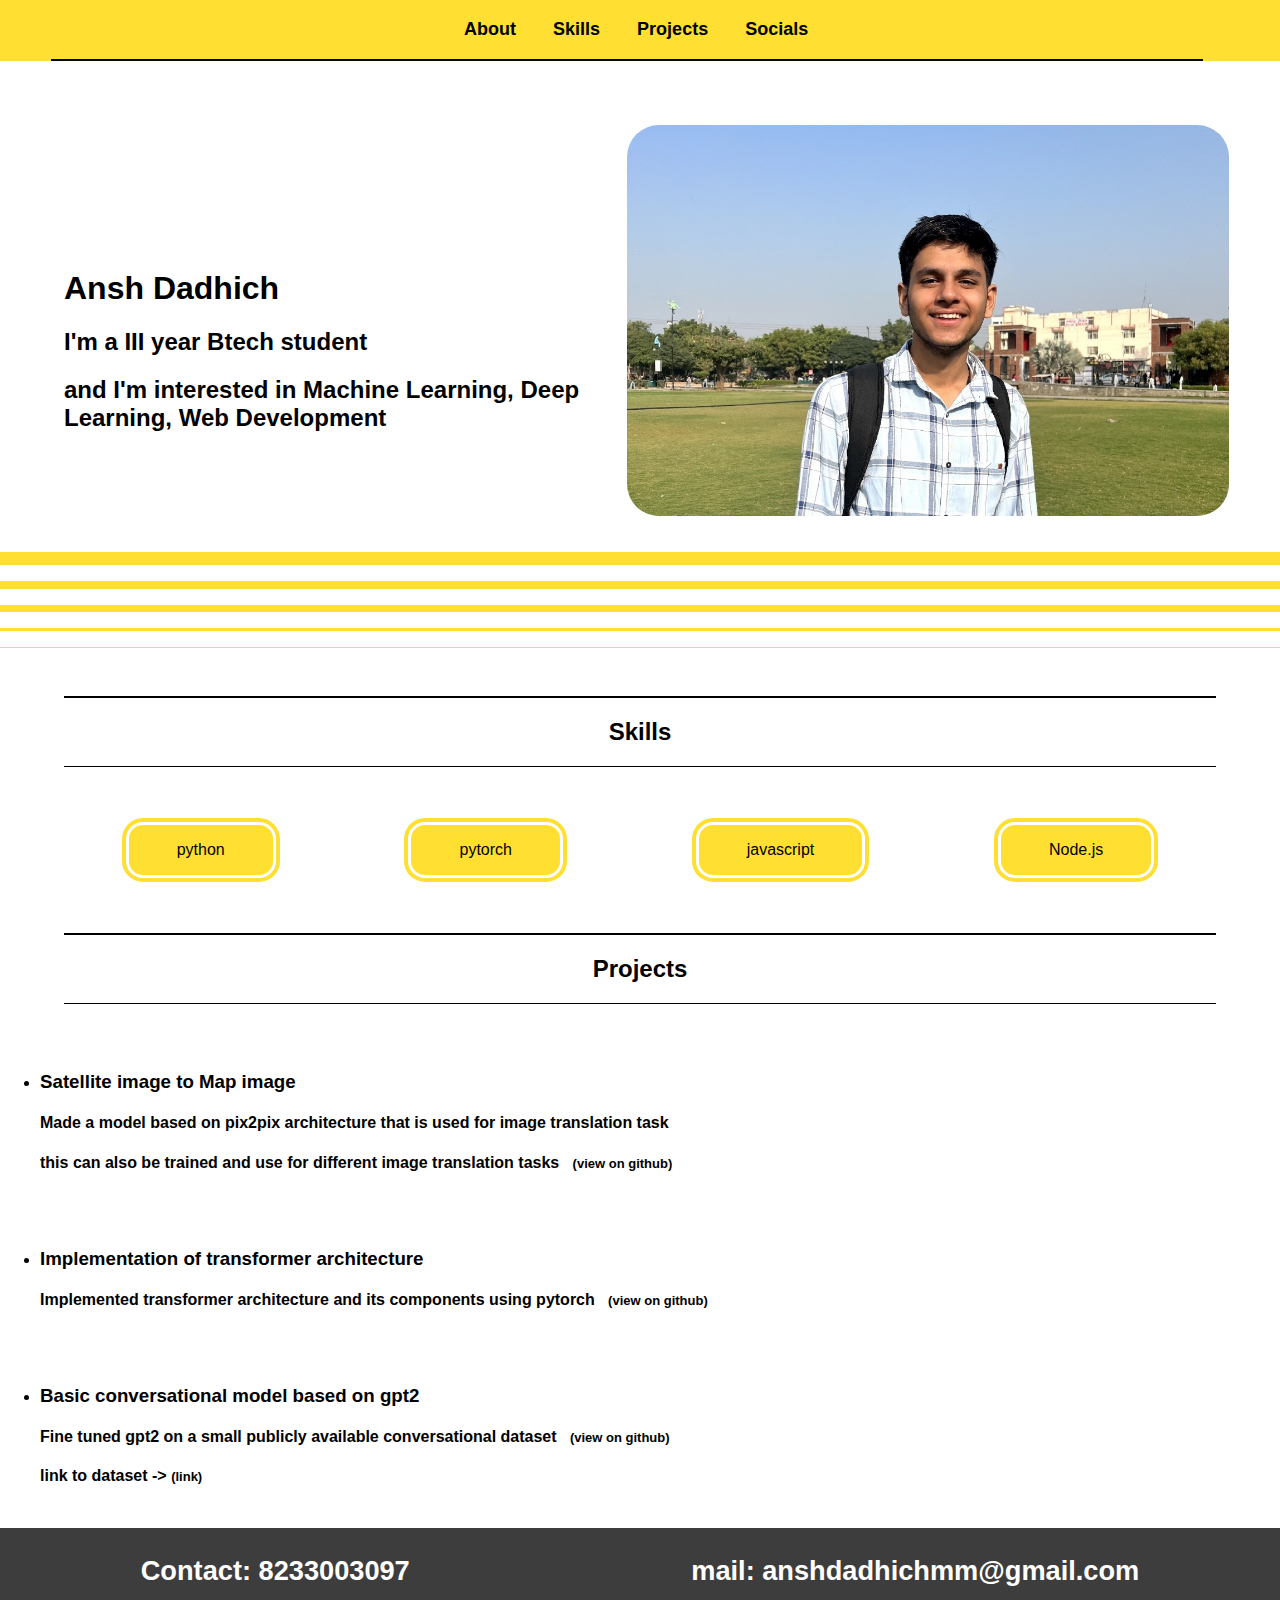
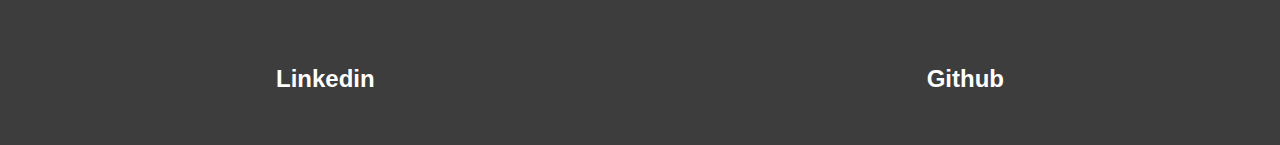
==== index.html @ 2d454268 "Update and rename portfolio.html to index.html" ====
<!DOCTYPE html>
<html lang="en">
<head>
    <meta charset="UTF-8">
    <meta name="viewport" content="width=device-width, initial-scale=1.0">
    <link rel = "stylesheet" href = "portfolio.css">
    <link href="https://fonts.cdnfonts.com/css/code-new-roman-2" rel="stylesheet">
    <title>Ansh Dadhich</title>
</head>
<body>
    <div class = "navbar">
         <div class = "headings">
             <a class = "about_links" href = "#about">About</a>
             <a class = "about_links" href = "#skills">Skills</a>
             <a class = "about_links" href = "#projects">Projects</a>
             <a class = "about_links" href = "#socials">Socials</a>
         </div>
         <span class = "line"></span>
    </div>

    <div class = "about_section">
        <div id = "about">
            <h1>Ansh Dadhich</h1>
            <h2>I'm a III year Btech student</h2>
            <h2>and I'm interested in Machine Learning, Deep Learning, Web Development</h2>
        </div>
        <div class="profile_photo"><img id = "profile_photo" src="profile_photo.jpg" alt = "Ansh Dadhich">
        </div>
    </div>

    <div>
        <div class="yellow_line1"></div>
        <div class="yellow_line2"></div>
        <div class="yellow_line3"></div>
        <div class="yellow_line4"></div>
        <div class="yellow_line5"></div>
    </div>

    <div style = "padding-top:3rem" class = "skill_heading">
        <span id = "skills"  class = "linee"></span>
        <h2>Skills</h2>
        <span class = "linee"></span>
    </div>

    <div class = skill_section>
        <p class = "skills">python</p>
        <p class = "skills">pytorch</p>
        <p class = "skills">javascript</p>
        <p class = "skills">Node.js</p>
    </div>

    <div style = "padding-top:2rem" class = "skill_heading">
        <span class = "linee"></span>
        <h2>Projects</h2>
        <span class = "linee"></span>
    </div>

    <div id = "projects" class="projects">
        <ul>
            <li>
                <h3>Satellite image to Map image</h3>
                <h4>Made a model based on pix2pix architecture that is used for image translation task</h4>
                <h4>this can also be trained and use for different image translation tasks &nbsp <a class = "link" href="https://github.com/anshdadhich/Satellite-to-Map-Image">(view on github)</a>
                </h4>
            </li>
            <br>
            <br>
            <li>
                <h3>Implementation of transformer architecture</h3>
                <h4>Implemented transformer architecture and its components using pytorch &nbsp <a class = "link" href="https://github.com/anshdadhich/Transformer">(view on github)</a></h4>
            </li>
            <br>
            <br>
            <li>
                <h3>Basic conversational model based on gpt2</h3>
                <h4>Fine tuned gpt2 on a small publicly available conversational dataset &nbsp  <a class = "link" href="https://github.com/anshdadhich/conversation_model">(view on github)</a>
                    <br>
                    link to dataset -> <a class = "linkk" href = "https://www.kaggle.com/datasets/kreeshrajani/3k-conversations-dataset-for-chatbot"><h4 style="display: inline-block;">(link)</a>
                </h4>
            </li>
        </ul>
    </div>

    <div style="background-color: rgba(0, 0, 0, 0.762); height: 40%; width: 100%;
    display: flex; flex-direction: column;">

        <div id = "socials" style="display: flex; flex-direction: row; flex-wrap: wrap; justify-content: space-around;">
            <p class = "contacts" >Contact: 8233003097</p>
            <p class = "contacts">mail: anshdadhichmm@gmail.com</p>
        </div>

        <div style="display: flex; flex-direction: row; flex-wrap: wrap; justify-content: space-around">
            <a style="color: white; font-size: 1.5rem; padding: 4%;" class = "link" href="">Linkedin</a>
            <a style="color: white; font-size: 1.5rem; padding: 4%;" class = "link" href = "https://github.com/anshdadhich">Github</a>
          
        </div>
    </div>
</body>
</html>
---- portfolio.css ----
body{
    margin: 0;
    padding: 0;
}

.navbar{
    position:sticky;
    display: flex;
    height: 25%;
    flex-direction: column;
    padding-top:1.5%;
    justify-content: center;
    background-color: rgb(255, 224, 50);
}

.headings{
  display: flex;
  padding-bottom:1.5%;
  padding-right:3.5%;
  justify-content: center;
}

.about_links{
    padding-left:3%;
    color:black;
    text-decoration: none;
    font-family: 'Code New Roman', sans-serif;
    font-weight: 800;
    font-size: large;
}

.line{
    display: flex;
    background-color: rgb(0, 0, 0);
    height:0.1rem;
    width: 90%;
    margin-left: 4%;
}

.linee{
    display: flex;
    background-color: rgb(0, 0, 0);
    height:0.1rem;
    width: 90vw;
}

#about{
    background-color:white;
    height: 17rem;
    width: 70vw;
}

.about_section{
    display: flex;
    flex-direction: row;
    align-items:end;
    padding-left: 5%;
    padding-top:4rem;
}

h1,h2,h3,h4{
    color:black;
    font-family: 'Code New Roman', sans-serif;
}

#profile_photo{
    border-radius:2rem;
    margin-left:1rem;
    height:25%;
    width:90%;
}

#skills{
   display:flex;
   flex-direction: row;
   flex-wrap:nowrap;
}

.skills{
    display: flex;
    padding:1rem 3rem 1rem 3rem;
    background-color: rgb(255, 224, 50);
    border: 10px solid white;
    border-style: double;
    border-radius: 1.5rem;
    color: rgb(0, 0, 0);
    font-family: 'Code New Roman', sans-serif;
}

.skill_heading{
    display: flex;
    flex-direction: column;
    align-items: center;
    justify-content: center;
}


.yellow_line1{
    width: 100vw;
    height: 0.8rem;
    margin-top: 2rem;
    background-color: rgb(255, 224, 50);
}

.yellow_line2{
    width: 100vw;
    height: 0.5rem;
    margin-top: 1rem;
    background-color: rgb(255, 224, 50);
}

.yellow_line3{
    width: 100vw;
    height: 0.4rem;
    margin-top: 1rem;
    background-color: rgb(255, 224, 50);
}

.yellow_line4{
    width: 100vw;
    height: 0.2rem;
    margin-top: 1rem;
    background-color: rgb(255, 224, 50);
}

.yellow_line5{
    width: 100vw;
    height: 0.1rem;
    margin-top: 1rem;
    background-color: rgb(255, 224, 50);
}

.skill_section{
    display: flex;
    flex-direction: row;
    justify-content:space-evenly;
    flex-wrap: wrap;
    align-items: center;
    padding-top: 2rem;
}

.link{
    color:black;
    text-decoration: none;
    font-family: 'Code New Roman', sans-serif;
    font-weight: 800;
    font-size: small;
}

.link:hover{
    text-decoration: underline;
}

.linkk{
    display: inline-block;
    color:black;
    text-decoration: none;
    font-family: 'Code New Roman', sans-serif;
    font-weight: 800;
    font-size: small;
}

.projects{
    padding-top: 3rem;
}



@media (max-width:826px){
    .about_section{
        display: flex;
        flex-direction: column;
        flex-wrap: wrap;
        align-items:center;
        padding-top:1rem;
    }
    
    a{
        padding-left:5%;
        color:black;
        text-decoration: none;
        font-family: 'Code New Roman', sans-serif;
        font-weight: 600;
        font-size: small;
    }

    #profile_photo{
        border-radius:2rem;
        margin-left:1rem;
        height:25%;
        width:90%;
        margin-top:-2rem;
    }
}

.contacts{
    color: white;
    font-size: 1.7rem;
    font-family: 'Code New Roman', sans-serif; 
    font-weight: 600;
}

@media (max-width:528px){
    #profile_photo{
        border-radius:2rem;
        height:25%;
        width:90%;
        margin-top:3rem;
    }

    .about_links{
        padding-left:3%;
        color:black;
        text-decoration: none;
        font-family: 'Code New Roman', sans-serif;
        font-weight: 600;
        font-size:medium;
    }

    .contacts{
        color: white;
        font-size: 1.4rem;
        font-family: 'Code New Roman', sans-serif; 
        font-weight: 600;
    }
}
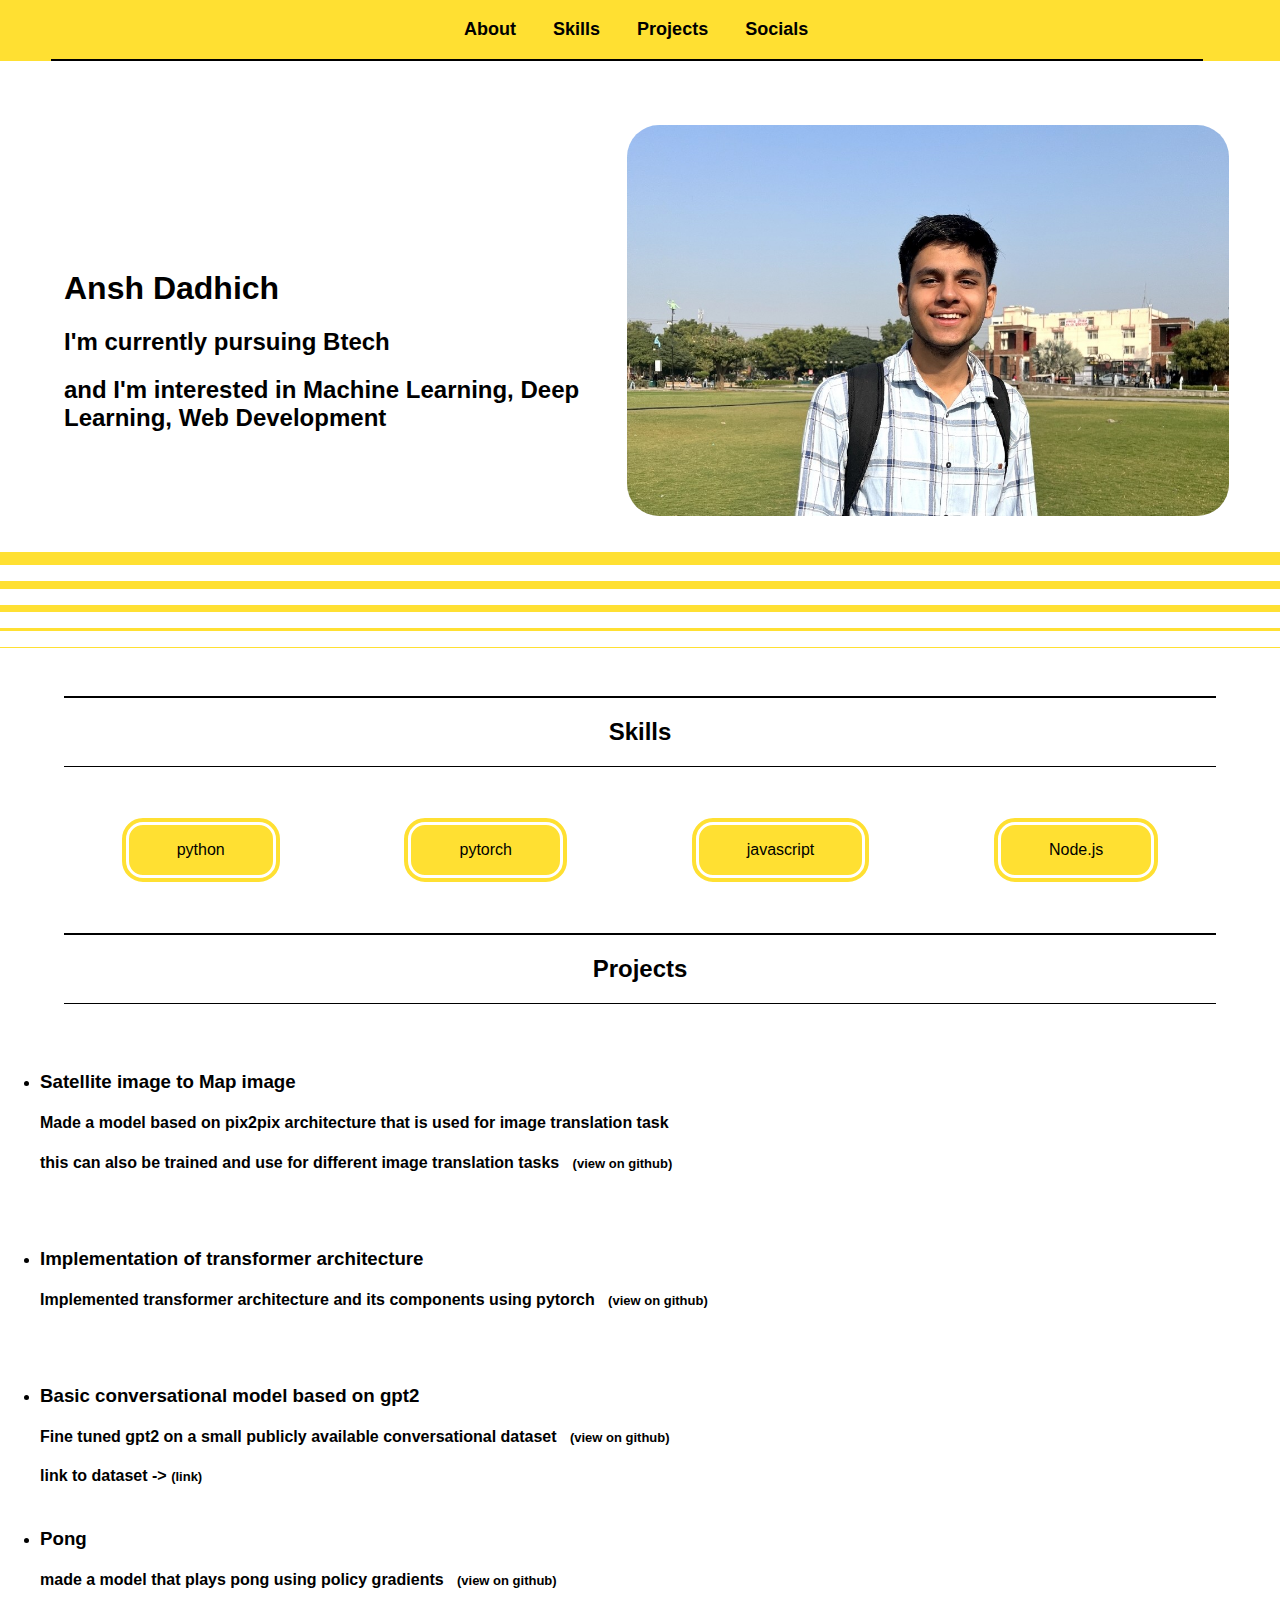
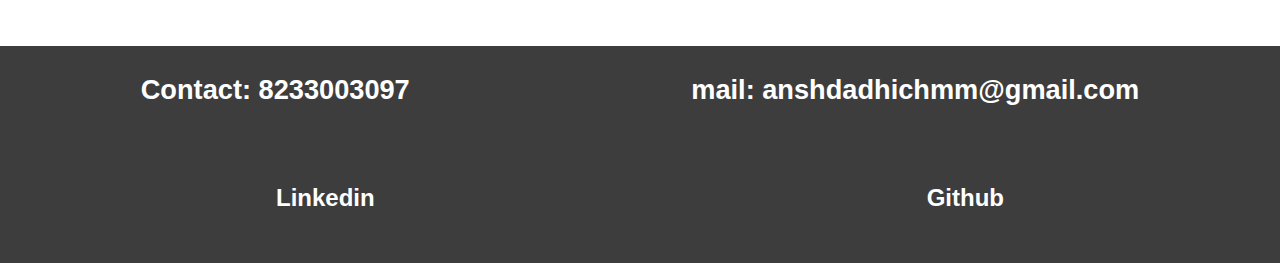
==== commit 00557043: "Create index.html" ====
--- a/index.html
+++ b/index.html
@@ -1,99 +1,108 @@
-<!DOCTYPE html>
-<html lang="en">
-<head>
-    <meta charset="UTF-8">
-    <meta name="viewport" content="width=device-width, initial-scale=1.0">
-    <link rel = "stylesheet" href = "portfolio.css">
-    <link href="https://fonts.cdnfonts.com/css/code-new-roman-2" rel="stylesheet">
-    <title>Ansh Dadhich</title>
-</head>
-<body>
-    <div class = "navbar">
-         <div class = "headings">
-             <a class = "about_links" href = "#about">About</a>
-             <a class = "about_links" href = "#skills">Skills</a>
-             <a class = "about_links" href = "#projects">Projects</a>
-             <a class = "about_links" href = "#socials">Socials</a>
-         </div>
-         <span class = "line"></span>
-    </div>
-
-    <div class = "about_section">
-        <div id = "about">
-            <h1>Ansh Dadhich</h1>
-            <h2>I'm a III year Btech student</h2>
-            <h2>and I'm interested in Machine Learning, Deep Learning, Web Development</h2>
-        </div>
-        <div class="profile_photo"><img id = "profile_photo" src="profile_photo.jpg" alt = "Ansh Dadhich">
-        </div>
-    </div>
-
-    <div>
-        <div class="yellow_line1"></div>
-        <div class="yellow_line2"></div>
-        <div class="yellow_line3"></div>
-        <div class="yellow_line4"></div>
-        <div class="yellow_line5"></div>
-    </div>
-
-    <div style = "padding-top:3rem" class = "skill_heading">
-        <span id = "skills"  class = "linee"></span>
-        <h2>Skills</h2>
-        <span class = "linee"></span>
-    </div>
-
-    <div class = skill_section>
-        <p class = "skills">python</p>
-        <p class = "skills">pytorch</p>
-        <p class = "skills">javascript</p>
-        <p class = "skills">Node.js</p>
-    </div>
-
-    <div style = "padding-top:2rem" class = "skill_heading">
-        <span class = "linee"></span>
-        <h2>Projects</h2>
-        <span class = "linee"></span>
-    </div>
-
-    <div id = "projects" class="projects">
-        <ul>
-            <li>
-                <h3>Satellite image to Map image</h3>
-                <h4>Made a model based on pix2pix architecture that is used for image translation task</h4>
-                <h4>this can also be trained and use for different image translation tasks &nbsp <a class = "link" href="https://github.com/anshdadhich/Satellite-to-Map-Image">(view on github)</a>
-                </h4>
-            </li>
-            <br>
-            <br>
-            <li>
-                <h3>Implementation of transformer architecture</h3>
-                <h4>Implemented transformer architecture and its components using pytorch &nbsp <a class = "link" href="https://github.com/anshdadhich/Transformer">(view on github)</a></h4>
-            </li>
-            <br>
-            <br>
-            <li>
-                <h3>Basic conversational model based on gpt2</h3>
-                <h4>Fine tuned gpt2 on a small publicly available conversational dataset &nbsp  <a class = "link" href="https://github.com/anshdadhich/conversation_model">(view on github)</a>
-                    <br>
-                    link to dataset -> <a class = "linkk" href = "https://www.kaggle.com/datasets/kreeshrajani/3k-conversations-dataset-for-chatbot"><h4 style="display: inline-block;">(link)</a>
-                </h4>
-            </li>
-        </ul>
-    </div>
-
-    <div style="background-color: rgba(0, 0, 0, 0.762); height: 40%; width: 100%;
-    display: flex; flex-direction: column;">
-
-        <div id = "socials" style="display: flex; flex-direction: row; flex-wrap: wrap; justify-content: space-around;">
-            <p class = "contacts" >Contact: 8233003097</p>
-            <p class = "contacts">mail: anshdadhichmm@gmail.com</p>
-        </div>
-
-        <div style="display: flex; flex-direction: row; flex-wrap: wrap; justify-content: space-around">
-            <a style="color: white; font-size: 1.5rem; padding: 4%;" class = "link" href="">Linkedin</a>
-            <a style="color: white; font-size: 1.5rem; padding: 4%;" class = "link" href = "https://github.com/anshdadhich">Github</a>
-          
-        </div>
-    </div>
-</body>
-</html>
+<!DOCTYPE html>
+<html lang="en">
+<head>
+    <meta charset="UTF-8">
+    <meta name="viewport" content="width=device-width, initial-scale=1.0">
+    <link rel = "stylesheet" href = "portfolio.css">
+    <link href="https://fonts.cdnfonts.com/css/code-new-roman-2" rel="stylesheet">
+    <title>Ansh Dadhich</title>
+</head>
+<body>
+    <div class = "navbar">
+         <div class = "headings">
+             <a class = "about_links" href = "#about">About</a>
+             <a class = "about_links" href = "#skills">Skills</a>
+             <a class = "about_links" href = "#projects">Projects</a>
+             <a class = "about_links" href = "#socials">Socials</a>
+         </div>
+         <span class = "line"></span>
+    </div>
+
+    <div class = "about_section">
+        <div id = "about">
+            <h1>Ansh Dadhich</h1>
+            <h2>I'm currently pursuing Btech</h2>
+            <h2>and I'm interested in Machine Learning, Deep Learning, Web Development</h2>
+        </div>
+        <div class="profile_photo"><img id = "profile_photo" src="profile_photo.jpg" alt = "Ansh Dadhich">
+        </div>
+    </div>
+
+    <div>
+        <div class="yellow_line1"></div>
+        <div class="yellow_line2"></div>
+        <div class="yellow_line3"></div>
+        <div class="yellow_line4"></div>
+        <div class="yellow_line5"></div>
+    </div>
+
+    <div style = "padding-top:3rem" class = "skill_heading">
+        <span id = "skills"  class = "linee"></span>
+        <h2>Skills</h2>
+        <span class = "linee"></span>
+    </div>
+
+    <div class = skill_section>
+        <p class = "skills">python</p>
+        <p class = "skills">pytorch</p>
+        <p class = "skills">javascript</p>
+        <p class = "skills">Node.js</p>
+    </div>
+
+    <div style = "padding-top:2rem" class = "skill_heading">
+        <span class = "linee"></span>
+        <h2>Projects</h2>
+        <span class = "linee"></span>
+    </div>
+
+    <div id = "projects" class="projects">
+        <ul>
+            <li>
+                <h3>Satellite image to Map image</h3>
+                <h4>Made a model based on pix2pix architecture that is used for image translation task</h4>
+                <h4>this can also be trained and use for different image translation tasks &nbsp <a class = "link" href="https://github.com/anshdadhich/Satellite-to-Map-Image">(view on github)</a>
+                </h4>
+            </li>
+            <br>
+            <br>
+            <li>
+                <h3>Implementation of transformer architecture</h3>
+                <h4>Implemented transformer architecture and its components using pytorch &nbsp <a class = "link" href="https://github.com/anshdadhich/Transformer">(view on github)</a></h4>
+            </li>
+            <br>
+            <br>
+            <li>
+                <h3>Basic conversational model based on gpt2</h3>
+                <h4>Fine tuned gpt2 on a small publicly available conversational dataset &nbsp  <a class = "link" href="https://github.com/anshdadhich/conversation_model">(view on github)</a>
+                    <br>
+                    link to dataset -> <a class = "linkk" href = "https://www.kaggle.com/datasets/kreeshrajani/3k-conversations-dataset-for-chatbot"><h4 style="display: inline-block;">(link)</a>
+                </h4>
+            </li>
+             <li>
+                <h3>Pong</h3>
+                <h4>made a model that plays pong using policy gradients &nbsp  <a class = "link" href="https://github.com/anshdadhich/pong">(view on github)</a>
+                    <br>
+                </h4>
+            </li>
+        </ul>
+    </div>
+
+    <br>
+    <br>
+
+    <div style="background-color: rgba(0, 0, 0, 0.762); height: 40%; width: 100%;
+    display: flex; flex-direction: column;">
+
+        <div id = "socials" style="display: flex; flex-direction: row; flex-wrap: wrap; justify-content: space-around;">
+            <p class = "contacts" >Contact: 8233003097</p>
+            <p class = "contacts">mail: anshdadhichmm@gmail.com</p>
+        </div>
+
+        <div style="display: flex; flex-direction: row; flex-wrap: wrap; justify-content: space-around">
+            <a style="color: white; font-size: 1.5rem; padding: 4%;" class = "link" href="">Linkedin</a>
+            <a style="color: white; font-size: 1.5rem; padding: 4%;" class = "link" href = "https://github.com/anshdadhich">Github</a>
+          
+        </div>
+    </div>
+</body>
+</html>
--- a/portfolio.css
+++ b/portfolio.css
@@ -96,35 +96,35 @@
 
 
 .yellow_line1{
-    width: 100vw;
+    width: 100%;
     height: 0.8rem;
     margin-top: 2rem;
     background-color: rgb(255, 224, 50);
 }
 
 .yellow_line2{
-    width: 100vw;
+    width: 100%;
     height: 0.5rem;
     margin-top: 1rem;
     background-color: rgb(255, 224, 50);
 }
 
 .yellow_line3{
-    width: 100vw;
+    width: 100%;
     height: 0.4rem;
     margin-top: 1rem;
     background-color: rgb(255, 224, 50);
 }
 
 .yellow_line4{
-    width: 100vw;
+    width: 100%;
     height: 0.2rem;
     margin-top: 1rem;
     background-color: rgb(255, 224, 50);
 }
 
 .yellow_line5{
-    width: 100vw;
+    width: 100%;
     height: 0.1rem;
     margin-top: 1rem;
     background-color: rgb(255, 224, 50);
@@ -223,4 +223,4 @@
         font-family: 'Code New Roman', sans-serif; 
         font-weight: 600;
     }
-}+}
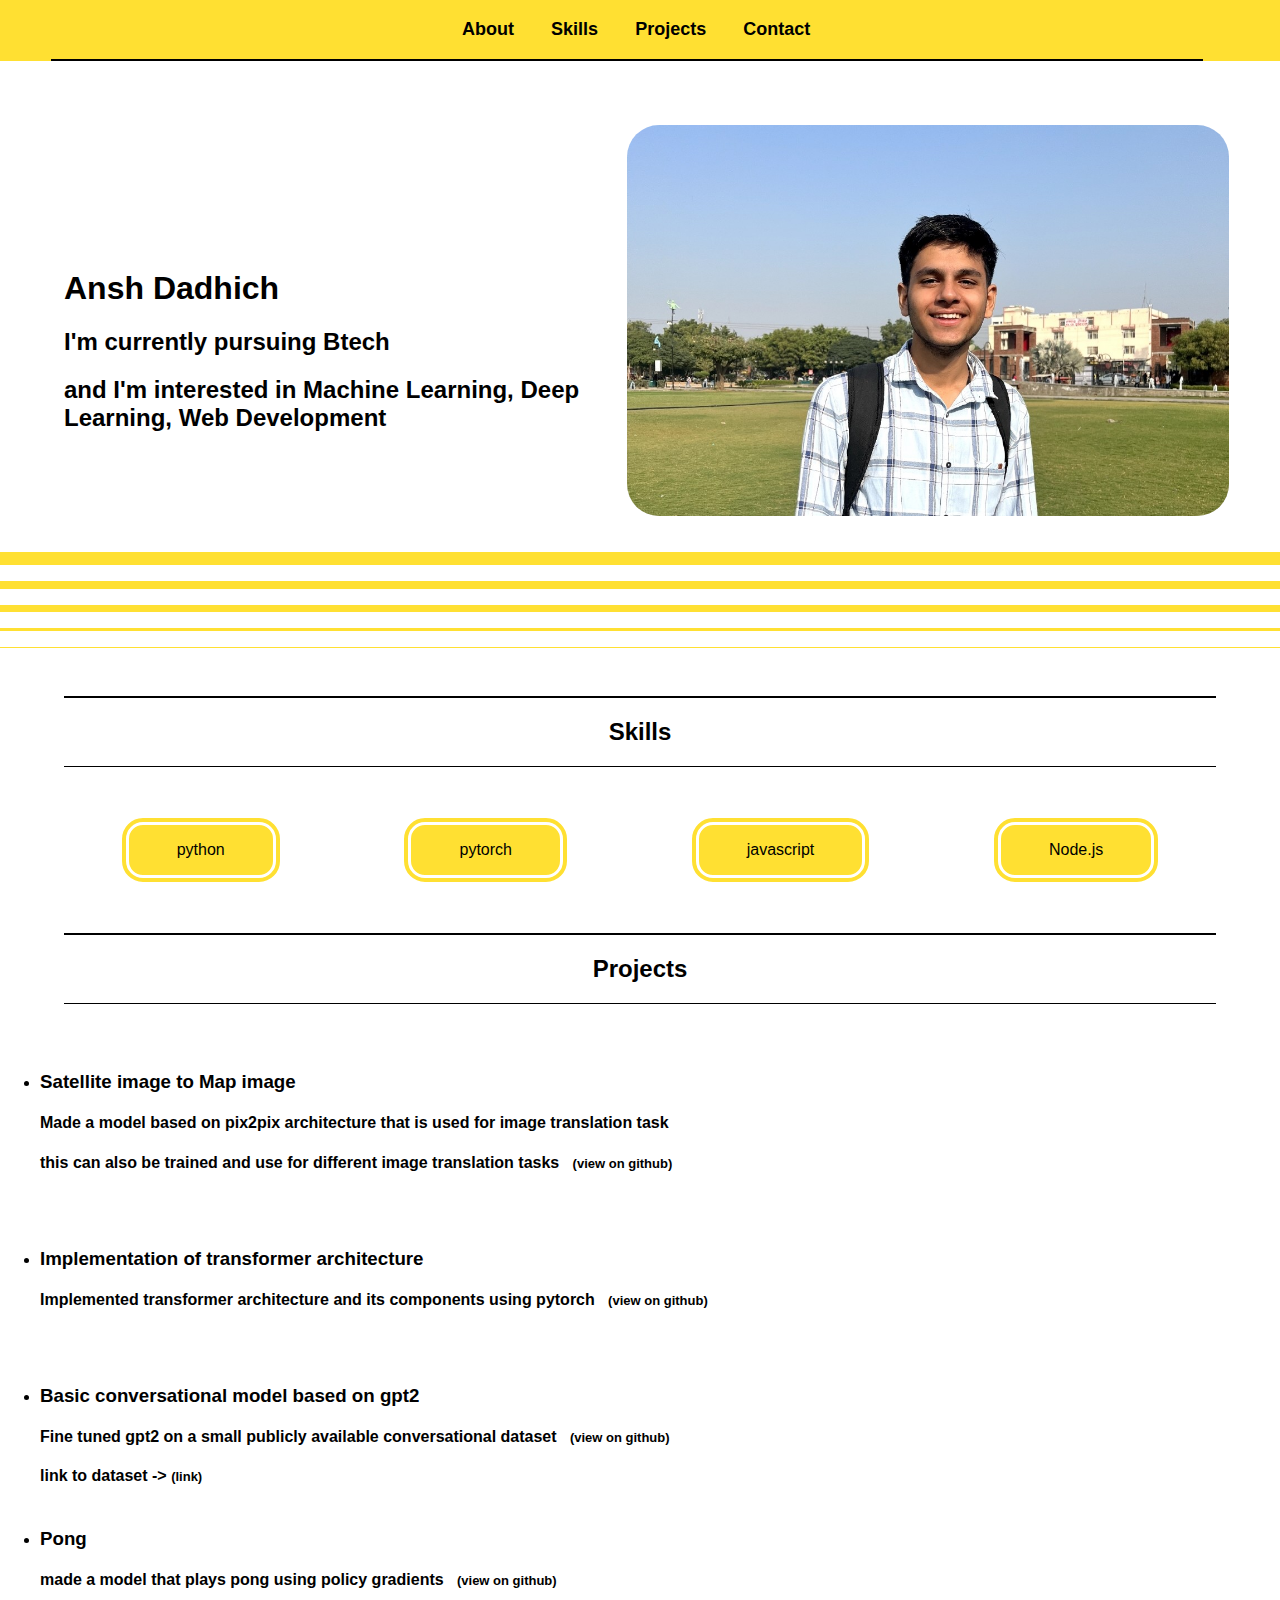
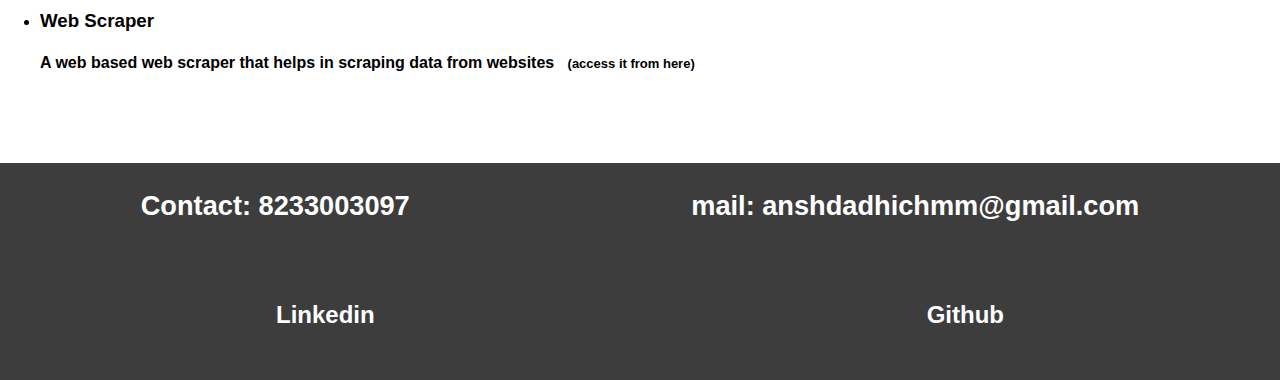
==== commit 4ccea8fd: "Update index.html" ====
--- a/index.html
+++ b/index.html
@@ -13,7 +13,7 @@
              <a class = "about_links" href = "#about">About</a>
              <a class = "about_links" href = "#skills">Skills</a>
              <a class = "about_links" href = "#projects">Projects</a>
-             <a class = "about_links" href = "#socials">Socials</a>
+             <a class = "about_links" href = "#contact">Contact</a>
          </div>
          <span class = "line"></span>
     </div>
@@ -84,16 +84,24 @@
                     <br>
                 </h4>
             </li>
+            <li>
+                <h3>Web Scraper</h3>
+                <h4>A web based web scraper that helps in scraping data from websites &nbsp  <a class = "link" href="https://web-scraperr.streamlit.app/">(access it from here)</a></h4>
+                    <br>
+                </h4>
+            </li>
         </ul>
     </div>
 
+
+    
     <br>
     <br>
 
     <div style="background-color: rgba(0, 0, 0, 0.762); height: 40%; width: 100%;
     display: flex; flex-direction: column;">
 
-        <div id = "socials" style="display: flex; flex-direction: row; flex-wrap: wrap; justify-content: space-around;">
+        <div id = "contact" style="display: flex; flex-direction: row; flex-wrap: wrap; justify-content: space-around;">
             <p class = "contacts" >Contact: 8233003097</p>
             <p class = "contacts">mail: anshdadhichmm@gmail.com</p>
         </div>
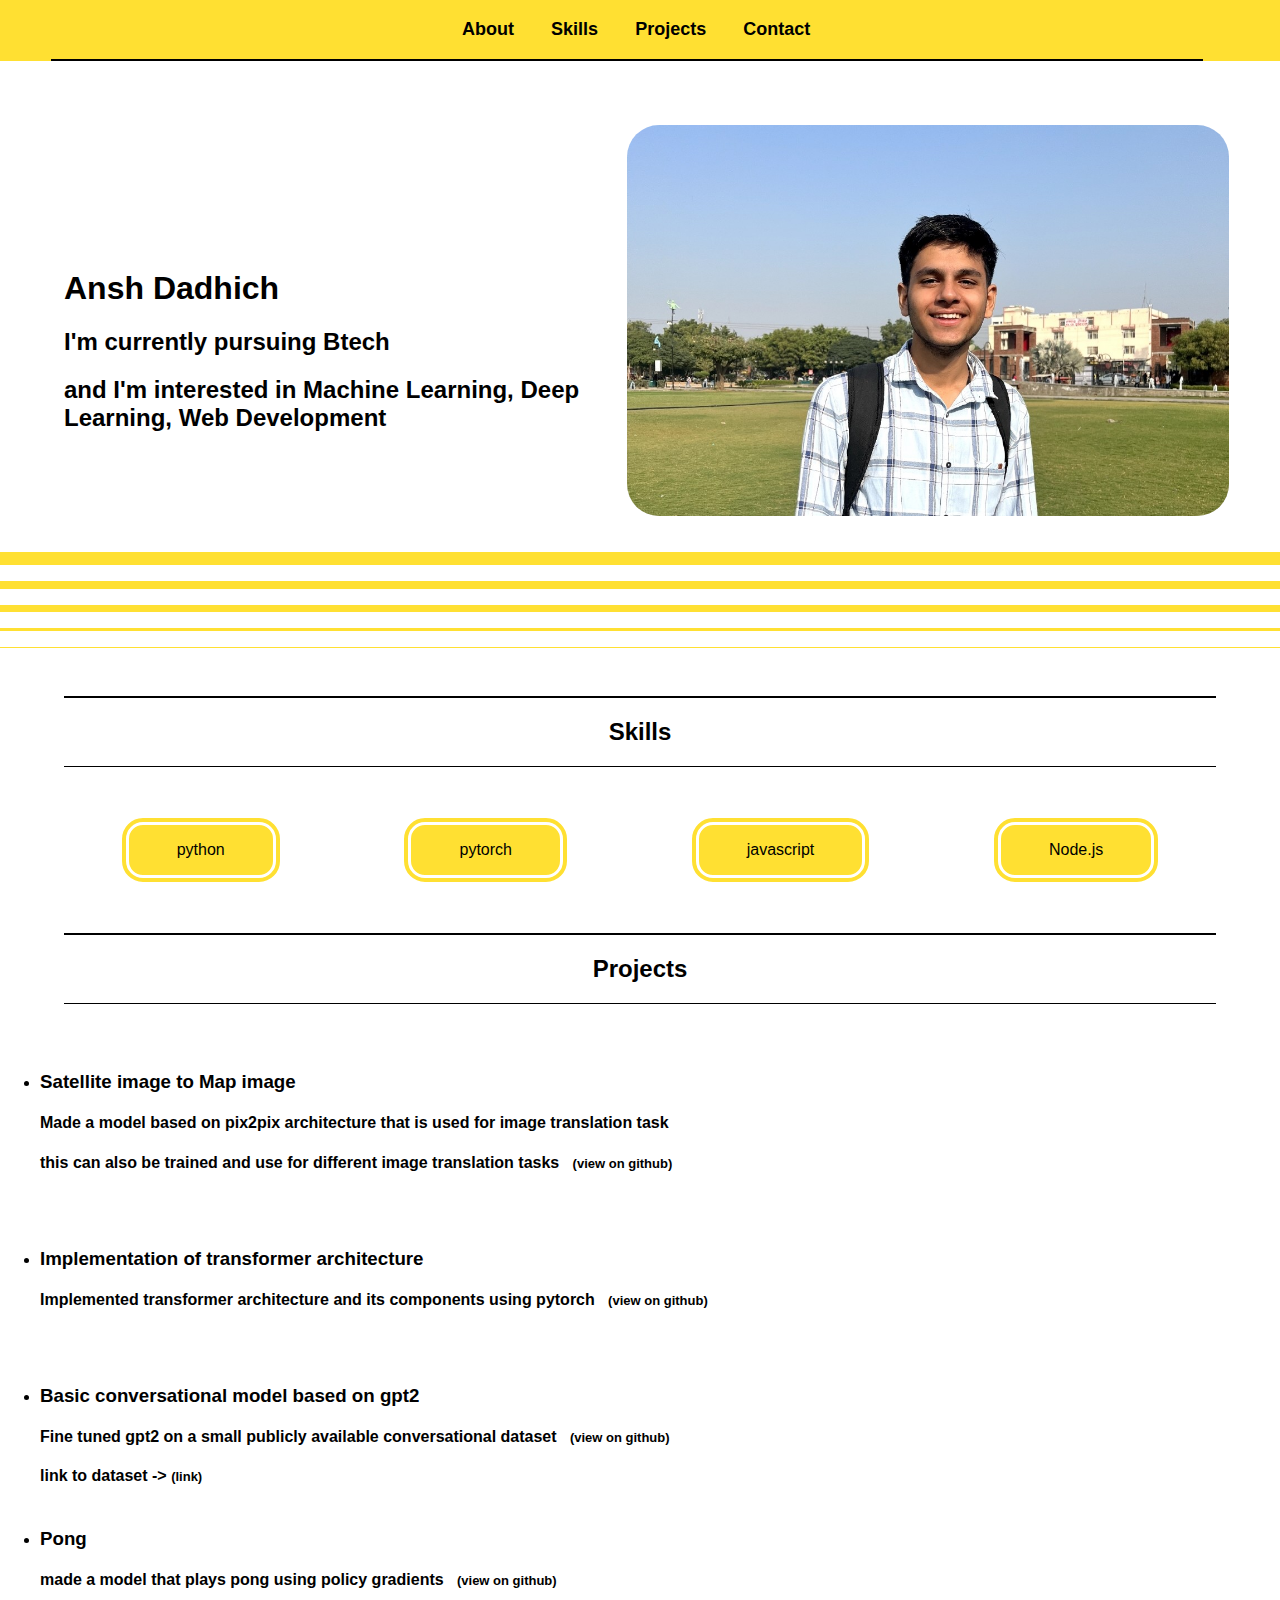
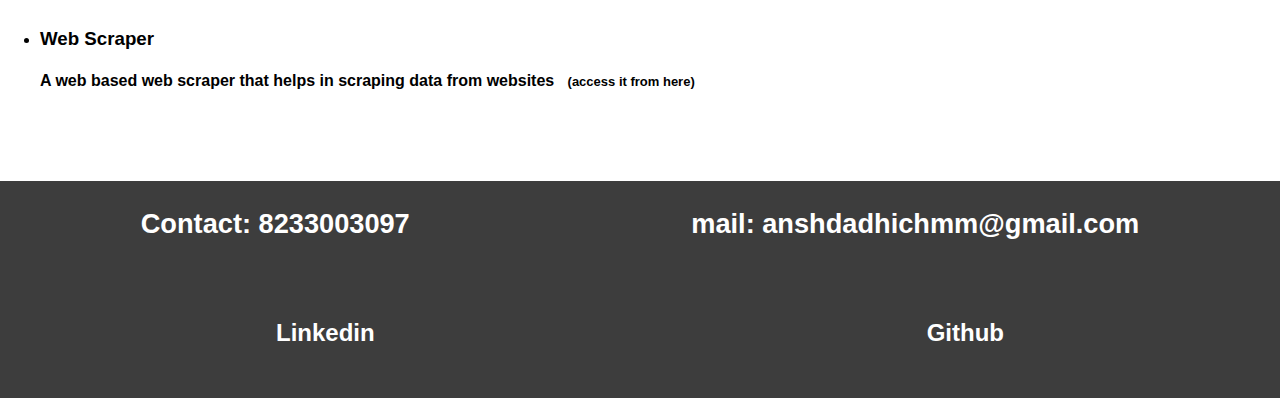
==== commit c7164fa1: "Update index.html" ====
--- a/index.html
+++ b/index.html
@@ -82,6 +82,7 @@
                 <h3>Pong</h3>
                 <h4>made a model that plays pong using policy gradients &nbsp  <a class = "link" href="https://github.com/anshdadhich/pong">(view on github)</a>
                     <br>
+                    <br>
                 </h4>
             </li>
             <li>
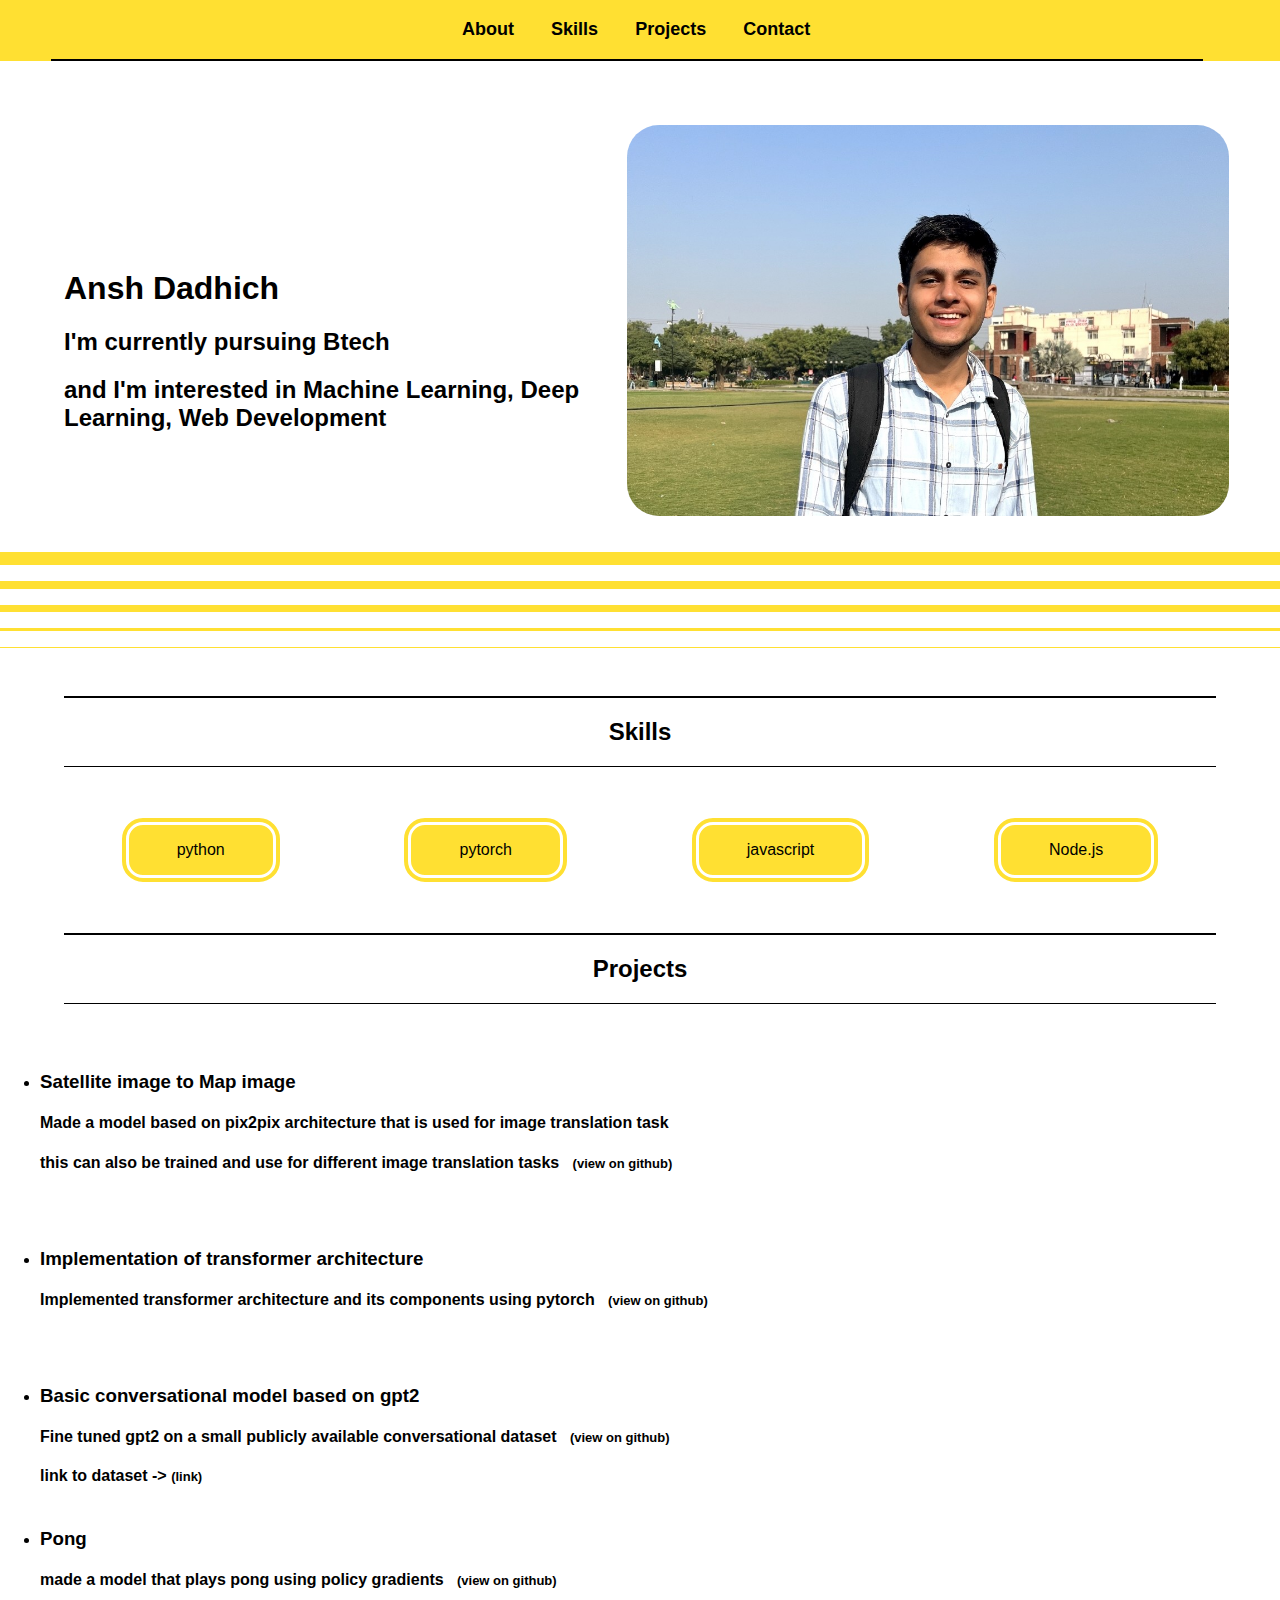
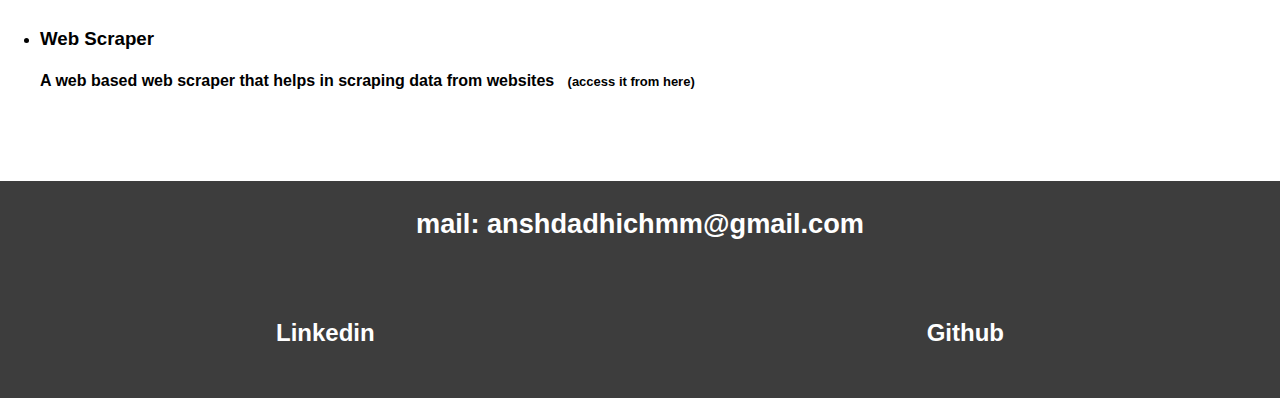
==== commit 4c20f52a: "Update index.html" ====
--- a/index.html
+++ b/index.html
@@ -103,7 +103,6 @@
     display: flex; flex-direction: column;">
 
         <div id = "contact" style="display: flex; flex-direction: row; flex-wrap: wrap; justify-content: space-around;">
-            <p class = "contacts" >Contact: 8233003097</p>
             <p class = "contacts">mail: anshdadhichmm@gmail.com</p>
         </div>
 
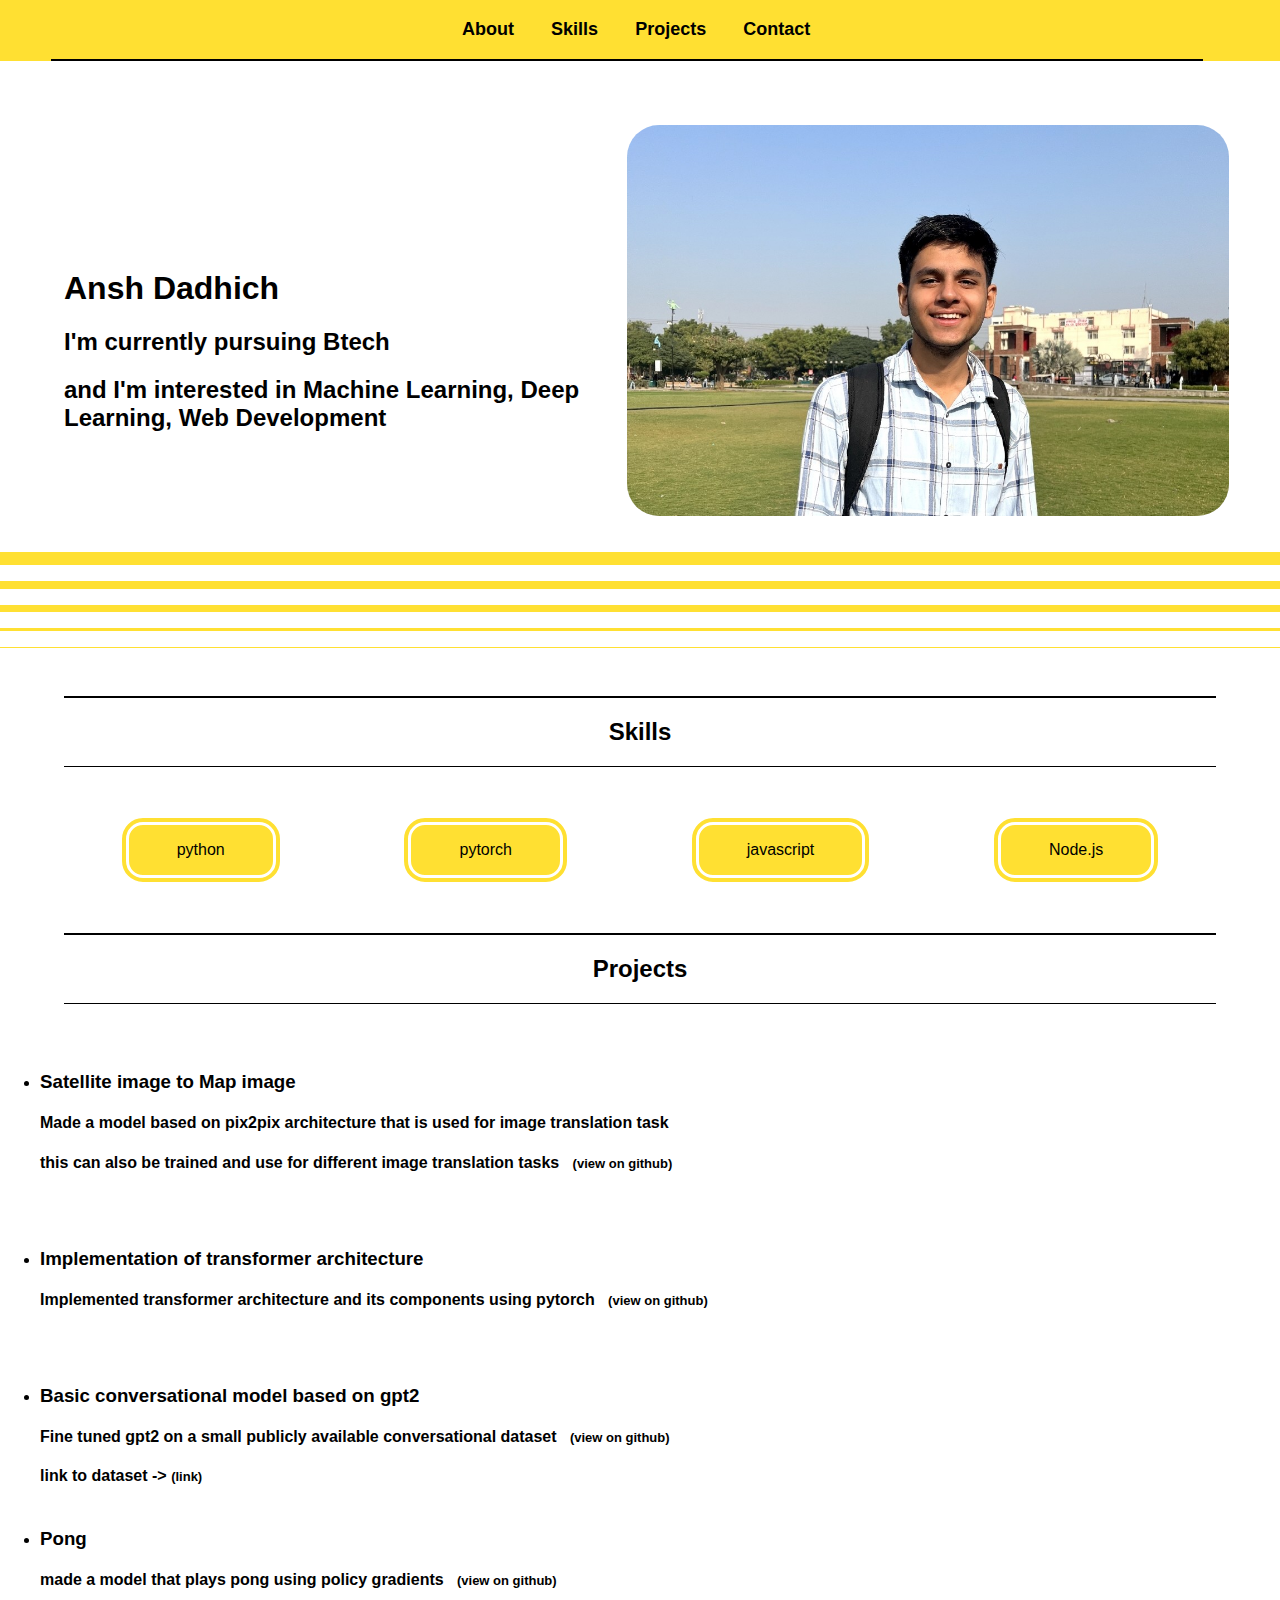
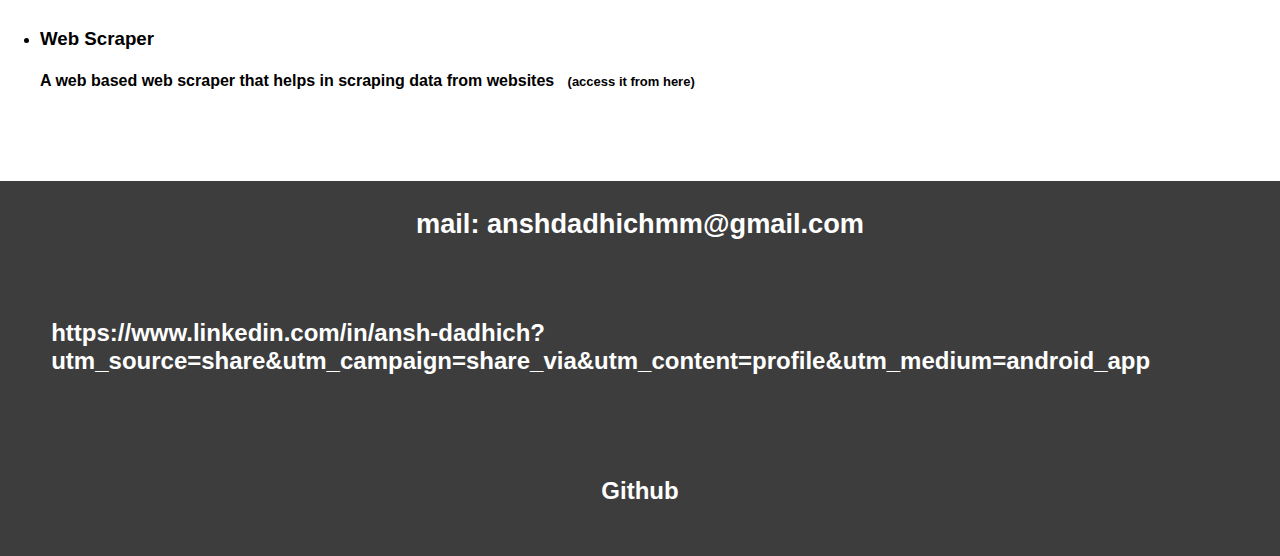
==== commit e635c199: "Update index.html" ====
--- a/index.html
+++ b/index.html
@@ -107,7 +107,7 @@
         </div>
 
         <div style="display: flex; flex-direction: row; flex-wrap: wrap; justify-content: space-around">
-            <a style="color: white; font-size: 1.5rem; padding: 4%;" class = "link" href="">Linkedin</a>
+            <a style="color: white; font-size: 1.5rem; padding: 4%;" class = "link" href="">https://www.linkedin.com/in/ansh-dadhich?utm_source=share&utm_campaign=share_via&utm_content=profile&utm_medium=android_app</a>
             <a style="color: white; font-size: 1.5rem; padding: 4%;" class = "link" href = "https://github.com/anshdadhich">Github</a>
           
         </div>
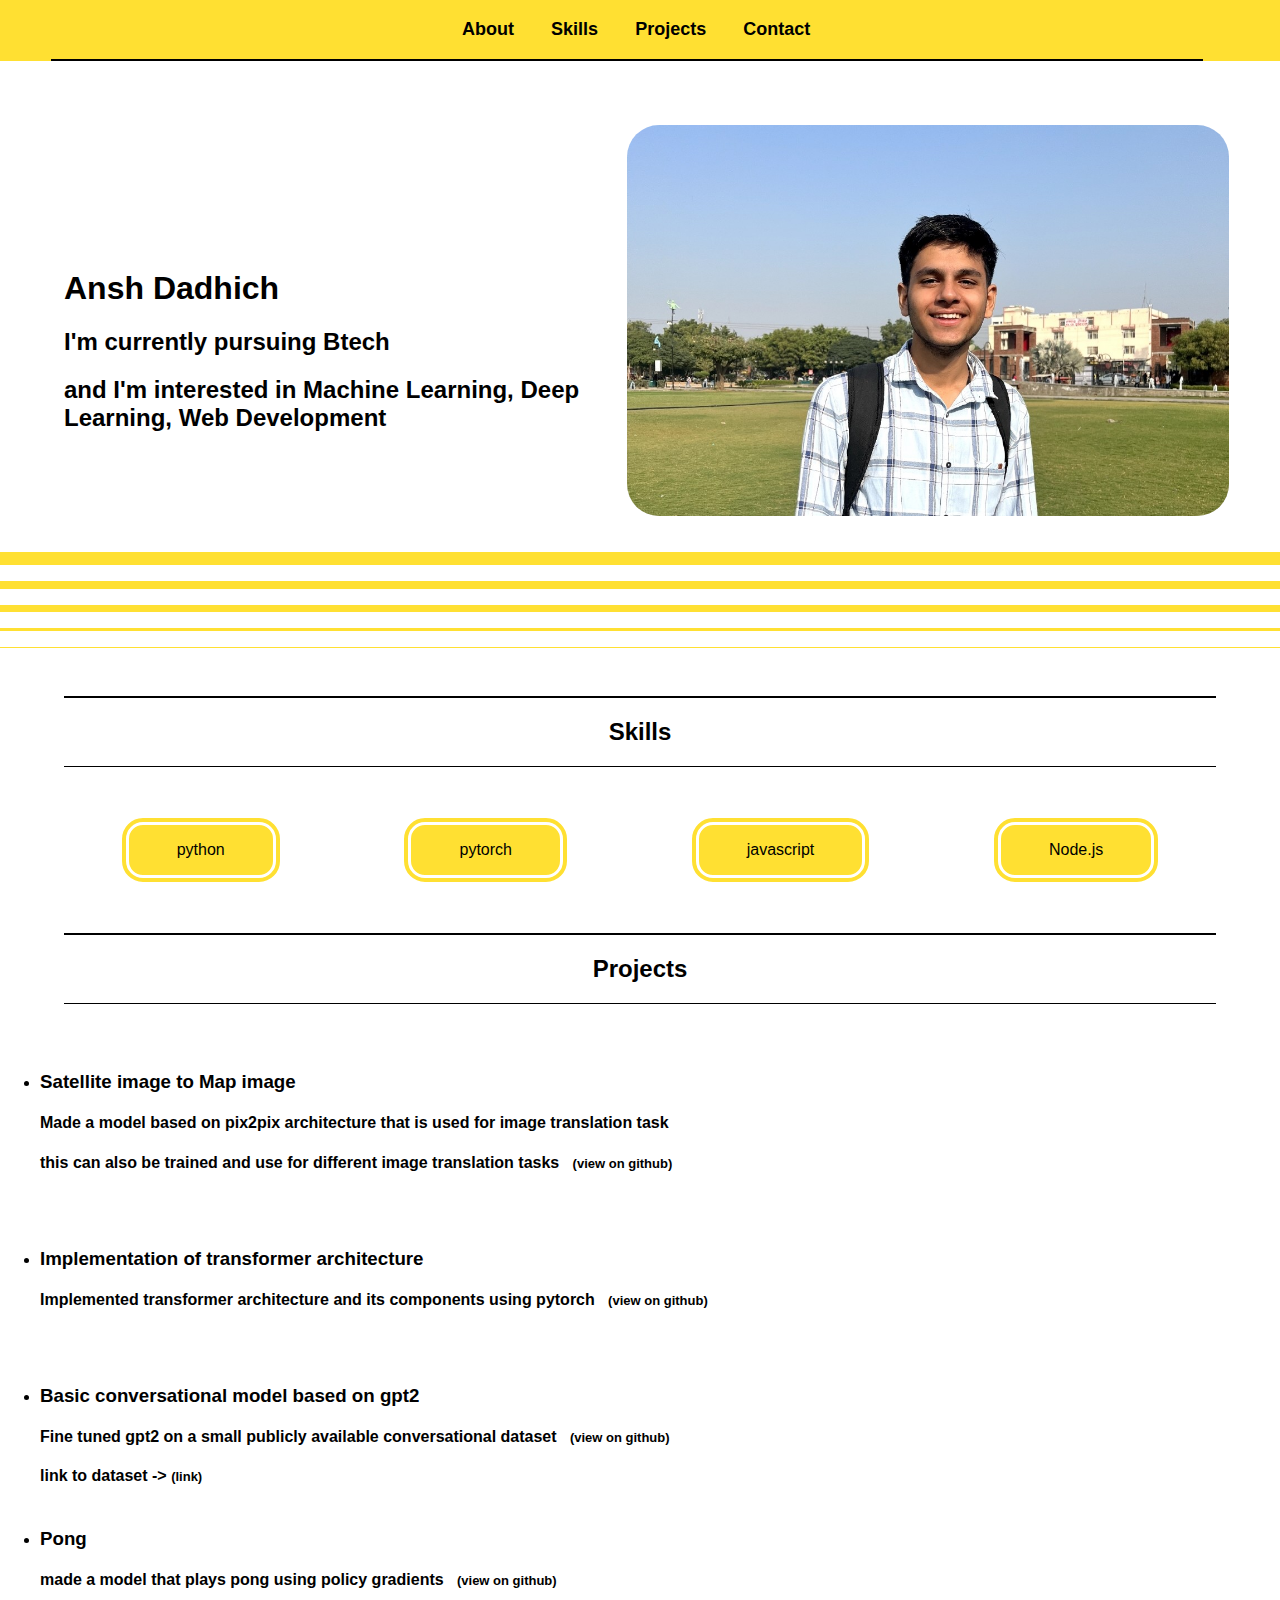
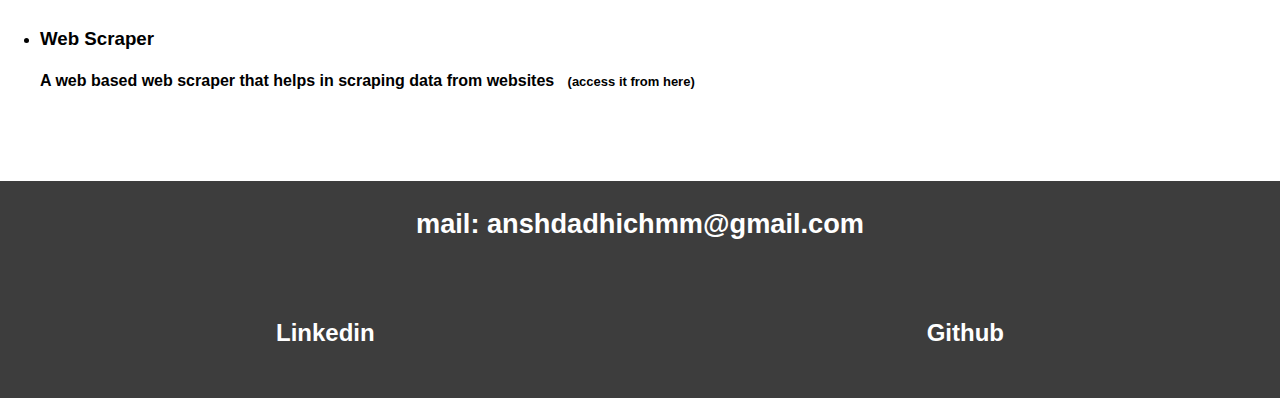
==== commit 00dbc4c2: "Update index.html" ====
--- a/index.html
+++ b/index.html
@@ -107,7 +107,7 @@
         </div>
 
         <div style="display: flex; flex-direction: row; flex-wrap: wrap; justify-content: space-around">
-            <a style="color: white; font-size: 1.5rem; padding: 4%;" class = "link" href="">https://www.linkedin.com/in/ansh-dadhich?utm_source=share&utm_campaign=share_via&utm_content=profile&utm_medium=android_app</a>
+            <a style="color: white; font-size: 1.5rem; padding: 4%;" class = "link" href="https://www.linkedin.com/in/ansh-dadhich?utm_source=share&utm_campaign=share_via&utm_content=profile&utm_medium=android_app">Linkedin</a>
             <a style="color: white; font-size: 1.5rem; padding: 4%;" class = "link" href = "https://github.com/anshdadhich">Github</a>
           
         </div>
